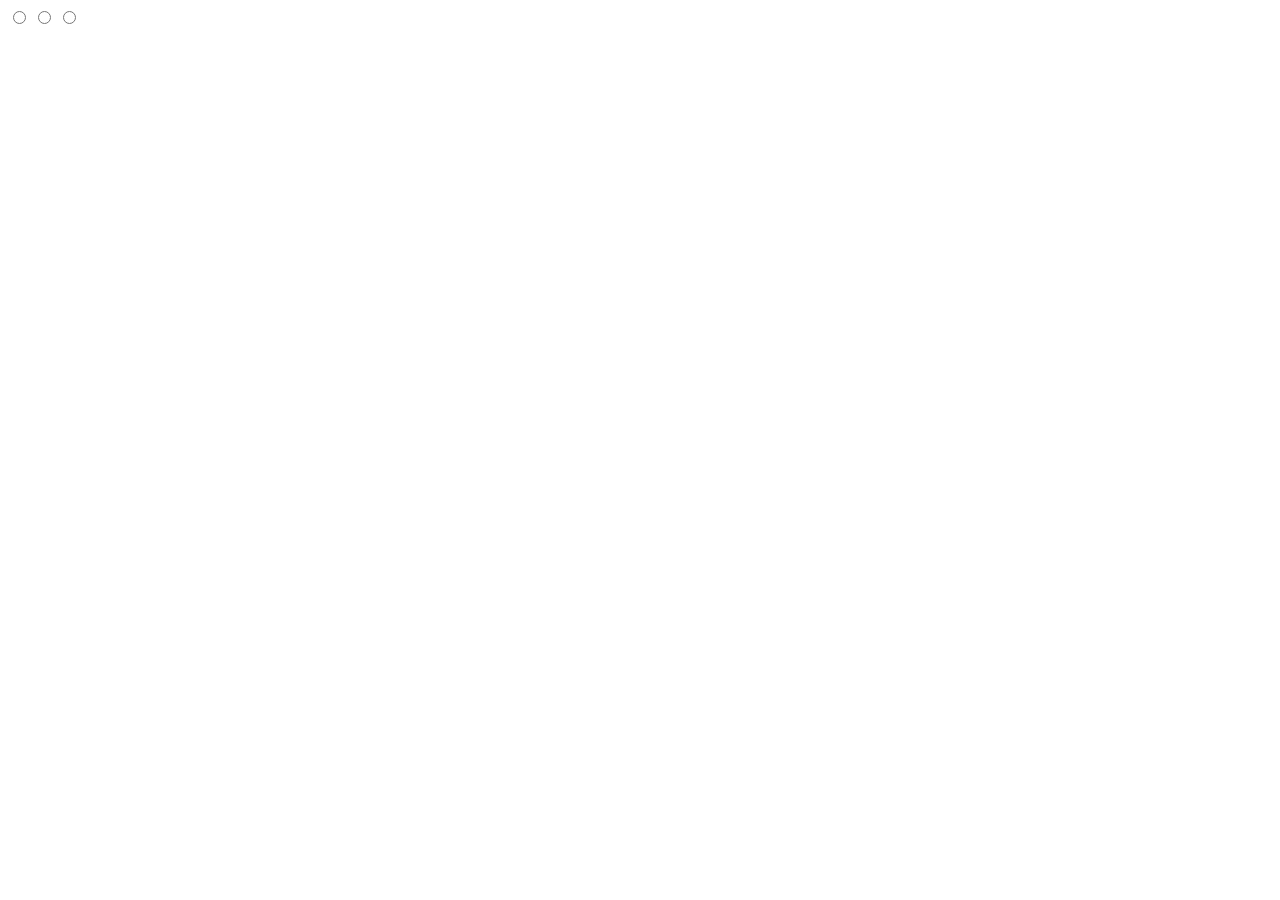
==== index.html @ 8e337b96 "init: start cssMemSlider-task (Wed, May 11, 2022 03:48:00 PM)" ====
<!DOCTYPE html>
<html lang="en">

<head>
    <meta charset="UTF-8">
    <meta http-equiv="X-UA-Compatible" content="IE=edge">
    <meta name="viewport" content="width=device-width, initial-scale=1.0">
    <link rel="stylesheet" href="style.css">
    <title>Document</title>
</head>
<body>
    <div class="container">
        <div class="slider">
            <div></div>
        </div>
        <div class="radio-buttons">
            <input type="radio" id="radio1" name="contact">
            <input type="radio" id="radio2" name="contact">
            <input type="radio" id="radio3" name="contact">
        </div>
    </div>
</body>
</html>
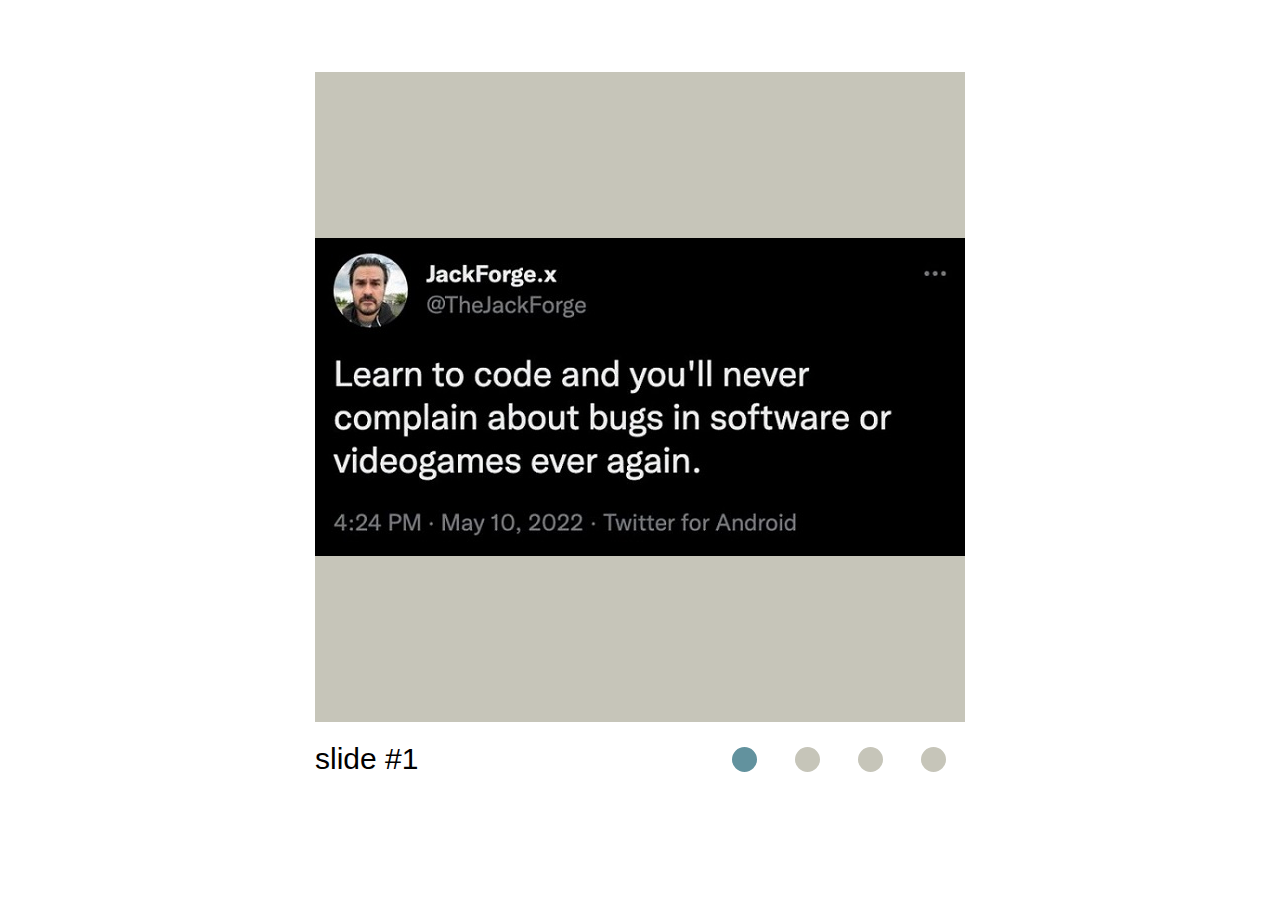
==== commit 0765f191: "feat: add desktop version and img (Sat, May 14, 2022 10:22:01 PM)" ====
--- a/index.html
+++ b/index.html
@@ -10,13 +10,29 @@
 </head>
 <body>
     <div class="container">
-        <div class="slider">
-            <div></div>
+            <input type="radio" class="radio" checked id="radio1" name="r-buttons">
+            <input type="radio" class="radio" id="radio2" name="r-buttons">
+            <input type="radio" class="radio" id="radio3" name="r-buttons">
+            <input type="radio" class="radio" id="radio4" name="r-buttons">
+        <div class="slides">
+            <div id="slide1" class="slide"><img id="img1" src="./img/img1.jpg" alt="mem1"></div>
+            <div id="slide2" class="slide"><img id="img2" src="./img/img2.jpg" alt="mem2"></div>
+            <div id="slide3" class="slide"><img id="img3" src="./img/img3.jpg" alt="mem3"></div>
+            <div id="slide4" class="slide"><img id="img4" src="./img/img4.jpg" alt="mem4"></div>
         </div>
-        <div class="radio-buttons">
-            <input type="radio" id="radio1" name="contact">
-            <input type="radio" id="radio2" name="contact">
-            <input type="radio" id="radio3" name="contact">
+<div class="wrap">
+            <div class="descriptions">
+                <div id="description1" class="description">slide #1</div>
+                <div id="description2" class="description">slide #2</div>
+                <div id="description3" class="description">slide #3</div>
+                <div id="description4" class="description">slide #4</div>
+            </div>
+            <div class="labels">
+                <label for="radio1" class="label" id="label1"></label>
+                <label for="radio2" class="label" id="label2"></label>
+                <label for="radio3" class="label" id="label3"></label>
+                <label for="radio4" class="label" id="label4"></label>
+            </div>
         </div>
     </div>
 </body>
--- a/style.css
+++ b/style.css
@@ -0,0 +1,177 @@
+.container {
+    display: flex;
+    align-items: center;
+    justify-content: center;
+    flex-direction: column;
+    font-size: 20px;
+    font-family: Verdana, Geneva, Tahoma, sans-serif;
+}
+
+.slides {
+    display: grid;
+}
+
+.slide {
+    max-width: 650px;
+    min-height: 650px;
+    background-color: #C6C5B9;
+    opacity: 0;
+    display: flex;
+    align-items: center;
+    overflow: hidden;
+}
+
+.wrap {
+    display: grid;
+    min-width: 650px;
+    flex-direction: column;
+}
+
+.descriptions {
+    display: grid;
+    margin-top: 20px;
+    font-size: 30px;
+}
+
+.description {
+    opacity: 0;
+    grid-area: 1 / 1;
+    justify-content: flex-start;
+}
+
+img {
+    display: flex;
+    width: 100%;
+}
+
+#slide1 {
+    grid-row: 1 / 3;
+    grid-column: 1 / 3;
+}
+
+#slide2 {
+    grid-row: 1 / 3;
+    grid-column: 1 / 3;
+}
+
+#slide3 {
+    grid-row: 1 / 3;
+    grid-column: 1 / 3;
+}
+
+#slide4 {
+    grid-row: 1 / 3;
+    grid-column: 1 / 3;
+}
+
+#radio1:checked~.slides #slide1,
+#radio1:checked~.wrap .descriptions #description1 {
+    opacity: 1;
+    transition: opacity 2.5s ease-out;
+}
+
+#radio2:checked~.slides #slide2,
+#radio2:checked~.wrap .descriptions #description2 {
+    opacity: 1;
+    transition: opacity 2.5s ease-out;
+}
+
+#radio3:checked~.slides #slide3,
+#radio3:checked~.wrap .descriptions #description3 {
+    opacity: 1;
+    transition: opacity 2.5s ease-out;
+}
+
+#radio4:checked~.slides #slide4,
+#radio4:checked~.wrap .descriptions #description4 {
+    opacity: 1;
+    transition: opacity 2.5s ease-out;
+}
+
+#radio1:checked~.wrap .labels #label1 {
+    background-color: #62929E;
+}
+
+#radio2:checked~.wrap .labels #label2 {
+    background-color: #62929E;
+}
+
+#radio3:checked~.wrap .labels #label3 {
+    background-color: #62929E;
+}
+
+#radio4:checked~.wrap .labels #label4 {
+    background-color: #62929E;
+}
+
+.labels {
+    display: flex;
+    grid-area: 1 / 2;
+    justify-content: flex-end;
+    margin-top: 6px;
+}
+
+.labels label {
+    min-width: 25px;
+    min-height: 25px;
+    background-color: #C6C5B9;
+    border-radius: 50%;
+    border: 14px solid rgb(255, 255, 255);
+    margin: 5px;
+}
+
+label:hover {
+    cursor: pointer;
+    background-color: #546A7B;
+}
+
+input {
+    visibility: hidden;
+}
+
+@media(max-width: 321px) {
+
+    .slide {
+        max-width: 310px;
+        min-height: 300px;
+        padding: 0;
+    }
+
+
+    #slide1 {
+        grid-row: 1;
+        grid-column: 1;
+    }
+
+    #slide2 {
+        grid-row: 1;
+        grid-column: 1;
+    }
+
+    #slide3 {
+        grid-row: 1;
+        grid-column: 1;
+    }
+
+    #slide4 {
+        grid-row: 1;
+        grid-column: 1;
+    }
+
+    img {
+        width: 100%;
+        object-fit: contain;
+    }
+
+    .descriptions {
+        grid-row: 1;
+        grid-column: 1;
+        justify-content: center;
+    }
+
+    .labels {
+        grid-row: 2;
+        grid-column: 1;
+        justify-content: center;
+    }
+}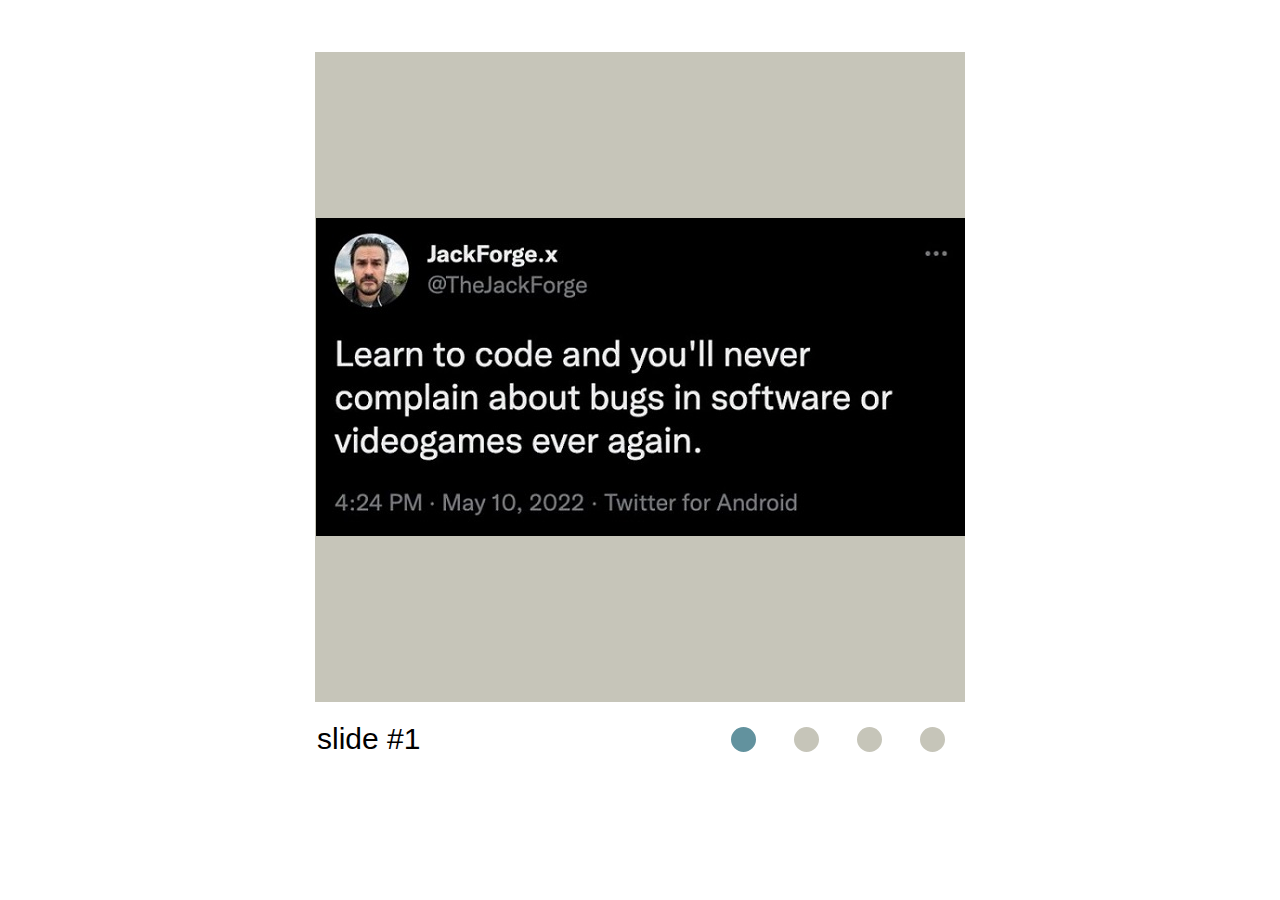
==== commit 24e31910: "fix: change mobile version (Sun, May 15, 2022 10:20:47 AM)" ====
--- a/index.html
+++ b/index.html
@@ -20,7 +20,7 @@
             <div id="slide3" class="slide"><img id="img3" src="./img/img3.jpg" alt="mem3"></div>
             <div id="slide4" class="slide"><img id="img4" src="./img/img4.jpg" alt="mem4"></div>
         </div>
-<div class="wrap">
+        <div class="wrap">
             <div class="descriptions">
                 <div id="description1" class="description">slide #1</div>
                 <div id="description2" class="description">slide #2</div>
--- a/style.css
+++ b/style.css
@@ -1,3 +1,7 @@
+* {
+    margin: 0 1px;
+}
+
 .container {
     display: flex;
     align-items: center;
@@ -67,25 +71,25 @@
 #radio1:checked~.slides #slide1,
 #radio1:checked~.wrap .descriptions #description1 {
     opacity: 1;
-    transition: opacity 2.5s ease-out;
+    transition: opacity 2.5s;
 }
 
 #radio2:checked~.slides #slide2,
 #radio2:checked~.wrap .descriptions #description2 {
     opacity: 1;
-    transition: opacity 2.5s ease-out;
+    transition: opacity 2.5s;
 }
 
 #radio3:checked~.slides #slide3,
 #radio3:checked~.wrap .descriptions #description3 {
     opacity: 1;
-    transition: opacity 2.5s ease-out;
+    transition: opacity 2.5s;
 }
 
 #radio4:checked~.slides #slide4,
 #radio4:checked~.wrap .descriptions #description4 {
     opacity: 1;
-    transition: opacity 2.5s ease-out;
+    transition: opacity 2.5s;
 }
 
 #radio1:checked~.wrap .labels #label1 {
@@ -129,14 +133,15 @@
     visibility: hidden;
 }
 
-@media(max-width: 321px) {
+@media(max-width: 671px) {
 
     .slide {
-        max-width: 310px;
-        min-height: 300px;
-        padding: 0;
+        min-height: 100vw;
     }
 
+    .wrap {
+        min-width: 300px;
+    }
 
     #slide1 {
         grid-row: 1;
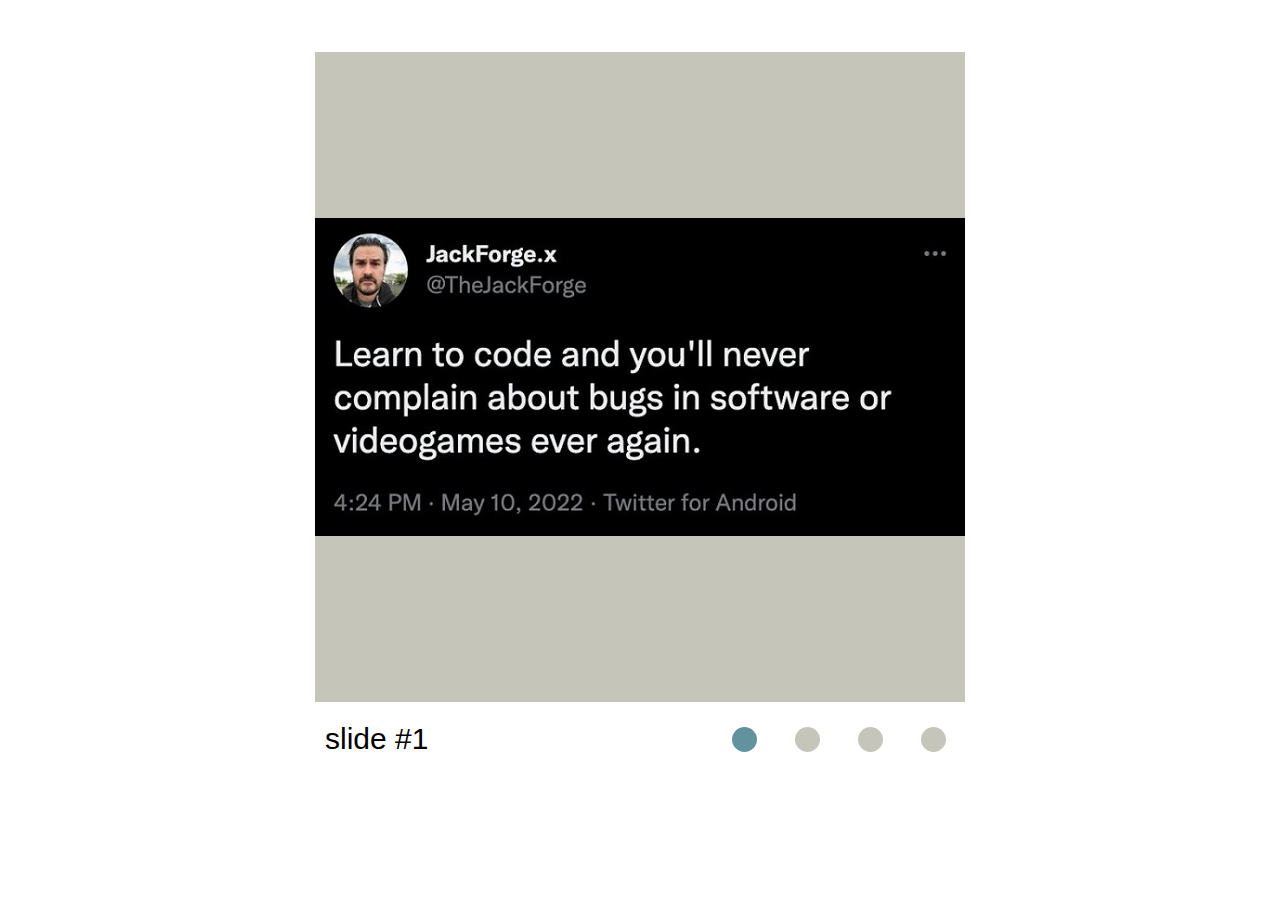
==== commit 97c81357: "refactor: change title (Sun, May 15, 2022 10:58:14 AM)" ====
--- a/index.html
+++ b/index.html
@@ -6,7 +6,7 @@
     <meta http-equiv="X-UA-Compatible" content="IE=edge">
     <meta name="viewport" content="width=device-width, initial-scale=1.0">
     <link rel="stylesheet" href="style.css">
-    <title>Document</title>
+    <title>CSS Mem Slider</title>
 </head>
 <body>
     <div class="container">
--- a/style.css
+++ b/style.css
@@ -1,5 +1,14 @@
 * {
-    margin: 0 1px;
+    padding: 0;
+    margin: 0;
+}
+
+html {
+    font-size: 10px;
+}
+
+body {
+    overflow-x: hidden;
 }
 
 .container {
@@ -7,8 +16,9 @@
     align-items: center;
     justify-content: center;
     flex-direction: column;
-    font-size: 20px;
+    font-size: 2.0rem;
     font-family: Verdana, Geneva, Tahoma, sans-serif;
+    padding: 0 1.0rem;
 }
 
 .slides {
@@ -16,8 +26,8 @@
 }
 
 .slide {
-    max-width: 650px;
-    min-height: 650px;
+    max-width: 65.0rem;
+    min-height: 65.0rem;
     background-color: #C6C5B9;
     opacity: 0;
     display: flex;
@@ -27,14 +37,15 @@
 
 .wrap {
     display: grid;
-    min-width: 650px;
+    min-width: 65.0rem;
     flex-direction: column;
 }
 
 .descriptions {
     display: grid;
-    margin-top: 20px;
-    font-size: 30px;
+    margin-top: 2.0rem;
+    font-size: 3.0rem;
+    padding: 0 1.0rem;
 }
 
 .description {
@@ -112,16 +123,16 @@
     display: flex;
     grid-area: 1 / 2;
     justify-content: flex-end;
-    margin-top: 6px;
+    margin: 0.6rem 0;
 }
 
 .labels label {
-    min-width: 25px;
-    min-height: 25px;
+    min-width: 2.5rem;
+    min-height: 2.5rem;
     background-color: #C6C5B9;
     border-radius: 50%;
-    border: 14px solid rgb(255, 255, 255);
-    margin: 5px;
+    border: 1.4rem solid rgb(255, 255, 255);
+    margin: 0.5rem;
 }
 
 label:hover {
@@ -140,7 +151,7 @@
     }
 
     .wrap {
-        min-width: 300px;
+        min-width: 100vw;
     }
 
     #slide1 {
@@ -169,14 +180,15 @@
     }
 
     .descriptions {
+        grid-row: 2;
+        grid-column: 1;
+        margin-top: 0;
+        justify-content: flex-start;
+    }
+
+    .labels {
         grid-row: 1;
         grid-column: 1;
         justify-content: center;
     }
-
-    .labels {
-        grid-row: 2;
-        grid-column: 1;
-        justify-content: center;
-    }
 }